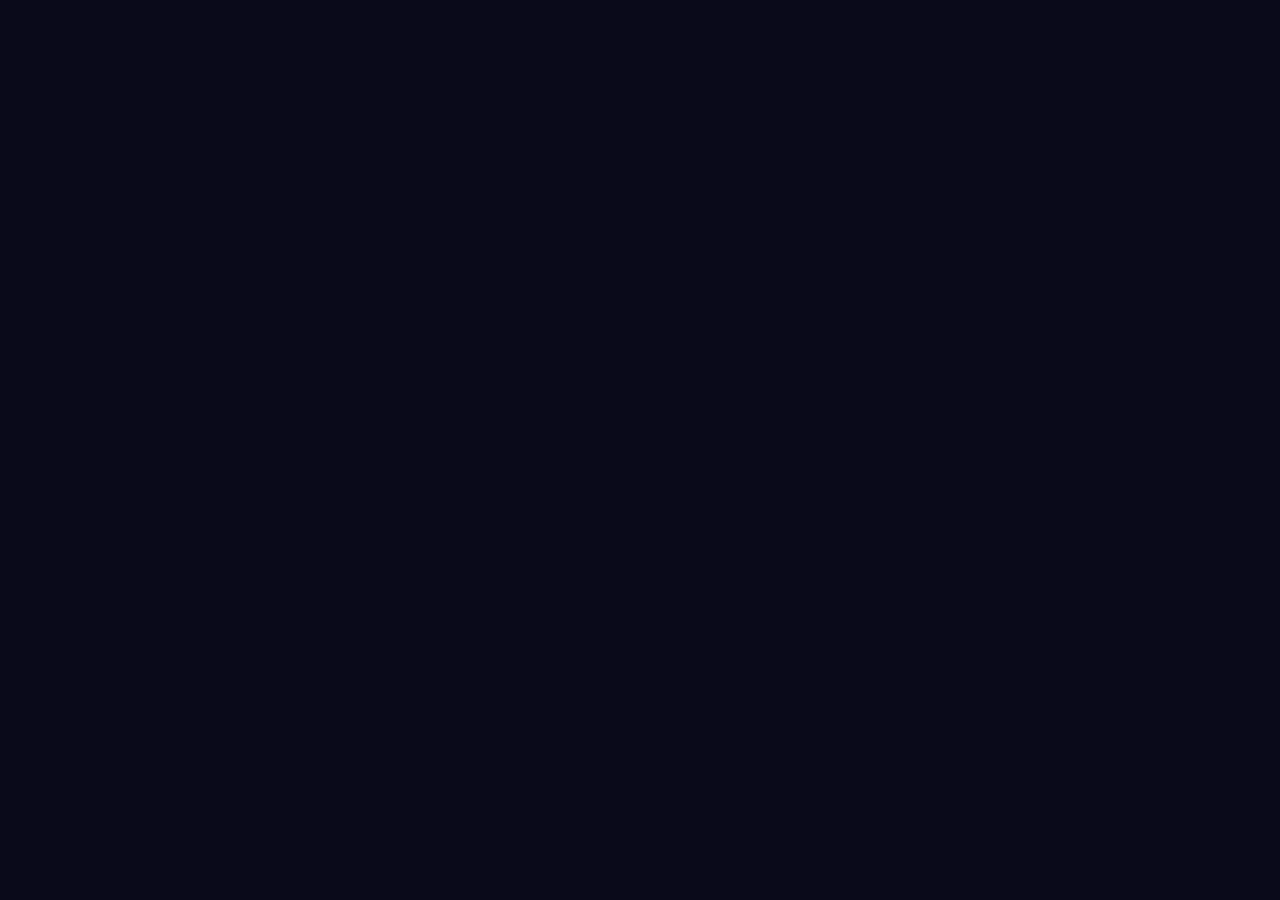
==== 3d_photo_gallery.html @ 7ebd56e5 "3D照片墙 - 球形照片画廊" ====
<!DOCTYPE html>
<html lang="zh-CN">
<head>
    <meta charset="UTF-8">
    <meta name="viewport" content="width=device-width, initial-scale=1.0">
    <title>3D沉浸式照片空间</title>
    <style>
        * { margin: 0; padding: 0; box-sizing: border-box; }
        html, body { width: 100%; height: 100%; overflow: hidden; background: #0a0a1a; }
        
        .gallery-container {
            width: 100%;
            height: 100%;
            perspective: 1500px;
            position: relative;
            background: radial-gradient(ellipse at center, #1a1a3a 0%, #0a0a1a 70%);
        }

        .space-scene {
            width: 100%;
            height: 100%;
            position: relative;
            transform-style: preserve-3d;
            animation: rotateScene 60s linear infinite;
        }

        .space-scene.paused {
            animation-play-state: paused;
        }

        @keyframes rotateScene {
            from { transform: rotateY(0deg) rotateX(-10deg); }
            to { transform: rotateY(360deg) rotateX(-10deg); }
        }

        .stars {
            position: absolute;
            width: 2000px;
            height: 2000px;
            top: 50%;
            left: 50%;
            margin: -1000px 0 0 -1000px;
            background-image: 
                radial-gradient(2px 2px at 20px 30px, #fff, transparent),
                radial-gradient(2px 2px at 40px 70px, rgba(255,255,255,0.8), transparent),
                radial-gradient(1px 1px at 90px 40px, #fff, transparent),
                radial-gradient(2px 2px at 160px 120px, rgba(255,255,255,0.9), transparent),
                radial-gradient(1px 1px at 230px 80px, #fff, transparent),
                radial-gradient(2px 2px at 300px 150px, rgba(255,255,255,0.7), transparent),
                radial-gradient(1px 1px at 370px 50px, #fff, transparent),
                radial-gradient(2px 2px at 450px 200px, rgba(255,255,255,0.8), transparent);
            background-repeat: repeat;
            background-size: 500px 250px;
            transform: translateZ(-500px);
            opacity: 0.8;
        }

        .photo-container {
            position: absolute;
            width: 100%;
            height: 100%;
            transform-style: preserve-3d;
        }

        .photo-card {
            position: absolute;
            width: 180px;
            height: 135px;
            left: 50%;
            top: 50%;
            margin-left: -90px;
            margin-top: -67px;
            transform-style: preserve-3d;
            transition: transform 0.3s ease;
            cursor: pointer;
        }

        .photo-card:hover {
            transform: scale(1.1) !important;
            z-index: 100;
        }

        .photo-card-inner {
            width: 100%;
            height: 100%;
            position: relative;
            transform-style: preserve-3d;
            box-shadow: 0 10px 30px rgba(0, 0, 0, 0.5), 0 0 40px rgba(100, 150, 255, 0.2);
            border-radius: 8px;
            overflow: hidden;
        }

        .photo-card-inner::before {
            content: '';
            position: absolute;
            top: 0;
            left: 0;
            right: 0;
            bottom: 0;
            background: linear-gradient(135deg, rgba(100, 150, 255, 0.1) 0%, transparent 50%);
            pointer-events: none;
            z-index: 1;
        }

        .photo-image {
            width: 100%;
            height: 100%;
            object-fit: cover;
            backface-visibility: hidden;
        }

        .photo-card.loading .photo-image {
            opacity: 0;
        }

        .photo-card.loading::before {
            content: '';
            position: absolute;
            top: 50%;
            left: 50%;
            width: 30px;
            height: 30px;
            margin: -15px 0 0 -15px;
            border: 2px solid rgba(100, 150, 255, 0.3);
            border-top-color: #6496ff;
            border-radius: 50%;
            animation: spin 1s linear infinite;
            z-index: 2;
        }

        @keyframes spin { to { transform: rotate(360deg); } }

        .photo-fallback {
            display: none;
            position: absolute;
            top: 0;
            left: 0;
            width: 100%;
            height: 100%;
            background: linear-gradient(135deg, #2a2a4a, #1a1a3a);
            justify-content: center;
            align-items: center;
            color: #666;
            font-size: 12px;
        }

        .photo-card.loading .photo-fallback {
            display: flex;
        }

        .floating-particles {
            position: absolute;
            width: 100%;
            height: 100%;
            pointer-events: none;
        }

        .particle {
            position: absolute;
            width: 4px;
            height: 4px;
            background: radial-gradient(circle, rgba(100, 150, 255, 0.8), transparent);
            border-radius: 50%;
            animation: float 8s ease-in-out infinite;
        }

        @keyframes float {
            0%, 100% { transform: translateY(0) translateX(0); opacity: 0.3; }
            25% { transform: translateY(-20px) translateX(10px); opacity: 0.8; }
            50% { transform: translateY(0) translateX(-10px); opacity: 0.5; }
            75% { transform: translateY(20px) translateX(5px); opacity: 0.7; }
        }

        .controls {
            position: fixed;
            bottom: 30px;
            left: 50%;
            transform: translateX(-50%);
            display: flex;
            gap: 15px;
            z-index: 1000;
        }

        .control-btn {
            width: 50px;
            height: 50px;
            border: none;
            border-radius: 50%;
            background: rgba(100, 150, 255, 0.2);
            color: white;
            font-size: 18px;
            cursor: pointer;
            transition: all 0.3s ease;
            backdrop-filter: blur(10px);
            border: 1px solid rgba(255, 255, 255, 0.2);
        }

        .control-btn:hover {
            background: rgba(100, 150, 255,
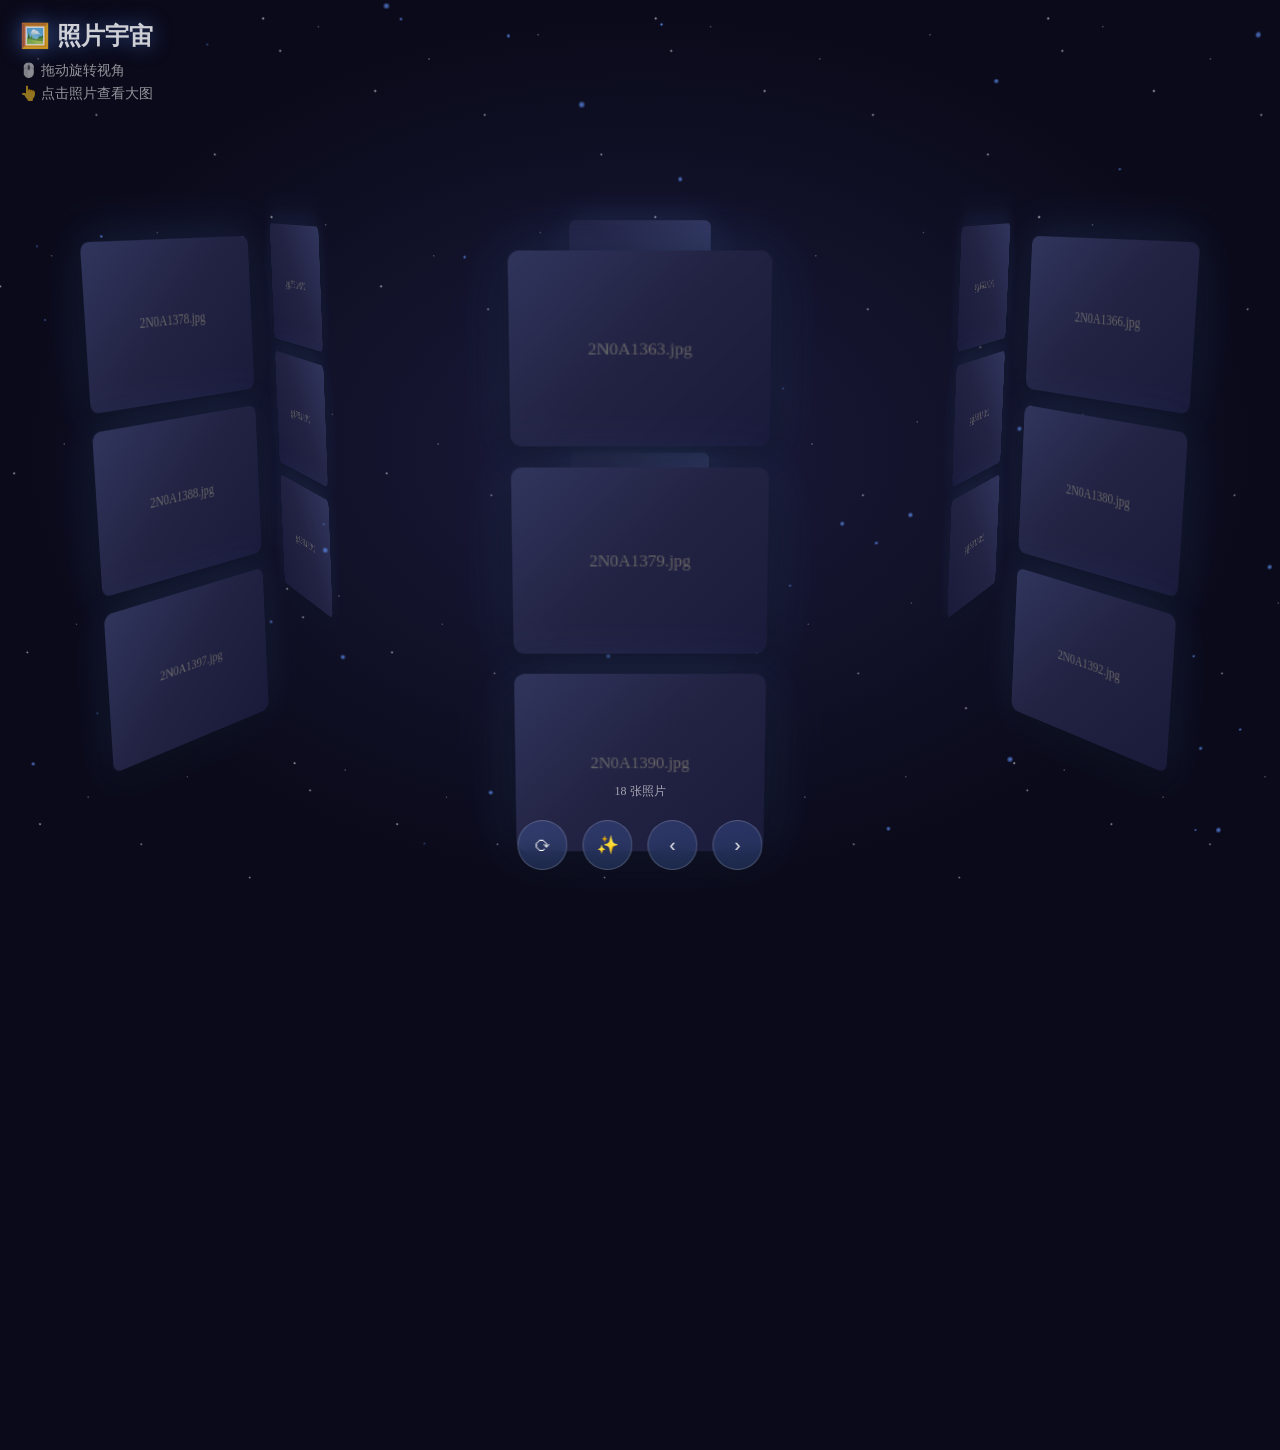
==== commit e6a57586: "fix: 修复移动端双指缩放 & 调整缩放范围" ====
--- a/3d_photo_gallery.html
+++ b/3d_photo_gallery.html
@@ -196,4 +196,420 @@
         }
 
         .control-btn:hover {
-            background: rgba(100, 150, 255,+            background: rgba(100, 150, 255, 0.4);
+            transform: scale(1.1);
+            box-shadow: 0 0 20px rgba(100, 150, 255, 0.5);
+        }
+
+        .control-btn.active {
+            background: #6496ff;
+        }
+
+        .info-panel {
+            position: fixed;
+            top: 20px;
+            left: 20px;
+            color: rgba(255, 255, 255, 0.8);
+            font-family: 'Segoe UI', sans-serif;
+            z-index: 1000;
+        }
+
+        .info-panel h1 {
+            font-size: 24px;
+            margin-bottom: 10px;
+            text-shadow: 0 0 20px rgba(100, 150, 255, 0.5);
+        }
+
+        .info-panel p {
+            font-size: 14px;
+            margin: 5px 0;
+            opacity: 0.7;
+        }
+
+        .stats {
+            position: fixed;
+            bottom: 100px;
+            left: 50%;
+            transform: translateX(-50%);
+            color: rgba(255, 255, 255, 0.6);
+            font-size: 12px;
+            z-index: 1000;
+        }
+
+        .fullscreen-overlay {
+            display: none;
+            position: fixed;
+            top: 0;
+            left: 0;
+            width: 100%;
+            height: 100%;
+            background: rgba(0, 0, 0, 0.95);
+            justify-content: center;
+            align-items: center;
+            z-index: 2000;
+            cursor: zoom-out;
+        }
+
+        .fullscreen-overlay.active {
+            display: flex;
+        }
+
+        .fullscreen-image {
+            max-width: 90vw;
+            max-height: 90vh;
+            object-fit: contain;
+            border-radius: 8px;
+            box-shadow: 0 20px 60px rgba(0, 0, 0, 0.8);
+        }
+
+        .loading-screen {
+            position: fixed;
+            top: 0;
+            left: 0;
+            width: 100%;
+            height: 100%;
+            background: linear-gradient(135deg, #0a0a1a 0%, #1a1a3a 100%);
+            display: flex;
+            flex-direction: column;
+            justify-content: center;
+            align-items: center;
+            z-index: 3000;
+        }
+
+        .loading-screen.hidden {
+            display: none;
+        }
+
+        .loading-spinner {
+            width: 60px;
+            height: 60px;
+            border: 3px solid rgba(100, 150, 255, 0.3);
+            border-top-color: #6496ff;
+            border-radius: 50%;
+            animation: spin 1s linear infinite;
+        }
+
+        .loading-text {
+            margin-top: 20px;
+            color: rgba(255, 255, 255, 0.7);
+            font-size: 14px;
+        }
+
+        .loading-bar {
+            width: 200px;
+            height: 3px;
+            background: rgba(255, 255, 255, 0.2);
+            margin-top: 15px;
+            border-radius: 2px;
+            overflow: hidden;
+        }
+
+        .loading-bar-progress {
+            width: 0%;
+            height: 100%;
+            background: linear-gradient(90deg, #6496ff, #a8c5ff);
+            transition: width 0.3s ease;
+        }
+
+        @media (max-width: 768px) {
+            .photo-card {
+                width: 120px;
+                height: 90px;
+                margin-left: -60px;
+                margin-top: -45px;
+            }
+
+            .control-btn {
+                width: 40px;
+                height: 40px;
+                font-size: 14px;
+            }
+
+            .info-panel h1 {
+                font-size: 18px;
+            }
+
+            .info-panel p {
+                font-size: 12px;
+            }
+        }
+    </style>
+</head>
+<body>
+    <div class="loading-screen" id="loadingScreen">
+        <div class="loading-spinner"></div>
+        <div class="loading-text" id="loadingText">正在准备照片...</div>
+        <div class="loading-bar">
+            <div class="loading-bar-progress" id="loadingProgress"></div>
+        </div>
+    </div>
+
+    <div class="gallery-container" id="galleryContainer">
+        <div class="space-scene" id="spaceScene">
+            <div class="stars"></div>
+            
+            <div class="floating-particles" id="particles"></div>
+            
+            <div class="photo-container" id="photoContainer"></div>
+        </div>
+    </div>
+
+    <div class="info-panel">
+        <h1>🖼️ 照片宇宙</h1>
+        <p>🖱️ 拖动旋转视角</p>
+        <p>👆 点击照片查看大图</p>
+    </div>
+
+    <div class="controls">
+        <button class="control-btn" id="autoRotateBtn" title="自动旋转">⟳</button>
+        <button class="control-btn" id="particleBtn" title="粒子效果">✨</button>
+        <button class="control-btn" id="prevBtn" title="上一张">‹</button>
+        <button class="control-btn" id="nextBtn" title="下一张">›</button>
+    </div>
+
+    <div class="stats">
+        <span id="photoCount">0</span> 张照片
+    </div>
+
+    <div class="fullscreen-overlay" id="fullscreenOverlay">
+        <img src="" alt="Fullscreen" class="fullscreen-image" id="fullscreenImage">
+    </div>
+
+    <script>
+        const photosData = [
+            {"file_name": "2N0A1363.jpg", "file_uri": "https://res-pri.pixcheese.com/fd91/370481409/eff/ori/afe7c748-a30a-409f-9353-2e863a7d970c.jpg"},
+            {"file_name": "2N0A1366.jpg", "file_uri": "https://res-pri.pixcheese.com/fd91/370481409/eff/ori/24f7fbe1-bb4b-435a-aa93-1fe5bc3c34c8.jpg"},
+            {"file_name": "2N0A1374.jpg", "file_uri": "https://res-pri.pixcheese.com/fd91/370481409/eff/ori/5f6631ef-f158-4e07-be8b-af6a1bdc311a.jpg"},
+            {"file_name": "2N0A1375.jpg", "file_uri": "https://res-pri.pixcheese.com/fd91/370481409/eff/ori/8b681be5-e32f-47ad-8c0c-5fa30ae26f56.jpg"},
+            {"file_name": "2N0A1376.jpg", "file_uri": "https://res-pri.pixcheese.com/fd91/370481409/eff/ori/1b110f5b-f27b-4750-abe7-7fd38356d575.jpg"},
+            {"file_name": "2N0A1378.jpg", "file_uri": "https://res-pri.pixcheese.com/fd91/370481409/eff/ori/2ea0d941-4a4d-48f7-a355-281ebc394d8c.jpg"},
+            {"file_name": "2N0A1379.jpg", "file_uri": "https://res-pri.pixcheese.com/fd91/370481409/eff/ori/00c48091-9507-4270-8930-57f18d28b555.jpg"},
+            {"file_name": "2N0A1380.jpg", "file_uri": "https://res-pri.pixcheese.com/fd91/370481409/eff/ori/99603982-e286-43ed-a498-a35139afcc63.jpg"},
+            {"file_name": "2N0A1383.jpg", "file_uri": "https://res-pri.pixcheese.com/fd91/370481409/eff/ori/2b06c458-b433-499c-b71a-f368776c9e01.jpg"},
+            {"file_name": "2N0A1386.jpg", "file_uri": "https://res-pri.pixcheese.com/fd91/370481409/eff/ori/7d63e7e2-489b-4fde-85ef-69c85ed567f7.jpg"},
+            {"file_name": "2N0A1387.jpg", "file_uri": "https://res-pri.pixcheese.com/fd91/370481409/eff/ori/be3e7109-291f-4839-9d73-39cc064ff88f.jpg"},
+            {"file_name": "2N0A1388.jpg", "file_uri": "https://res-pri.pixcheese.com/fd91/370481409/eff/ori/04631e4c-6446-4f92-b6d1-cbff81ad5e44.jpg"},
+            {"file_name": "2N0A1390.jpg", "file_uri": "https://res-pri.pixcheese.com/fd91/370481409/eff/ori/583da59d-ad45-4856-92c1-a814ed9b3cab.jpg"},
+            {"file_name": "2N0A1392.jpg", "file_uri": "https://res-pri.pixcheese.com/fd91/370481409/eff/ori/cf66f600-01c2-4c62-a285-528b922bfd5d.jpg"},
+            {"file_name": "2N0A1393.jpg", "file_uri": "https://res-pri.pixcheese.com/fd91/370481409/eff/ori/8a048884-3c04-4701-925c-eb9e02413661.jpg"},
+            {"file_name": "2N0A1394.jpg", "file_uri": "https://res-pri.pixcheese.com/fd91/370481409/eff/ori/4836ad76-9918-400f-851f-6fab25efc5ad.jpg"},
+            {"file_name": "2N0A1396.jpg", "file_uri": "https://res-pri.pixcheese.com/fd91/370481409/eff/ori/ba0b99e4-3f2a-426f-bb79-3e70d67f75f8.jpg"},
+            {"file_name": "2N0A1397.jpg", "file_uri": "https://res-pri.pixcheese.com/fd91/370481409/eff/ori/2613d980-4fbd-4188-bfc8-4d6cf395c028.jpg"}
+        ];
+
+        let isAutoRotating = true;
+        let isParticleEnabled = true;
+        let isDragging = false;
+        let lastMouseX = 0;
+        let lastMouseY = 0;
+        let currentRotationY = 0;
+        let currentRotationX = -10;
+        let loadedCount = 0;
+
+        function init() {
+            createParticles();
+            createPhotos();
+        }
+
+        function createParticles() {
+            const container = document.getElementById('particles');
+            const particleCount = 50;
+            
+            for (let i = 0; i < particleCount; i++) {
+                const particle = document.createElement('div');
+                particle.className = 'particle';
+                particle.style.left = Math.random() * 100 + '%';
+                particle.style.top = Math.random() * 100 + '%';
+                particle.style.animationDelay = Math.random() * 8 + 's';
+                particle.style.animationDuration = (6 + Math.random() * 4) + 's';
+                particle.style.width = (2 + Math.random() * 4) + 'px';
+                particle.style.height = particle.style.width;
+                container.appendChild(particle);
+            }
+        }
+
+        function createPhotos() {
+            const container = document.getElementById('photoContainer');
+            const count = photosData.length;
+            const radius = 450;
+            const layers = 3;
+            const photosPerLayer = Math.ceil(count / layers);
+
+            photosData.forEach((photo, index) => {
+                const layer = Math.floor(index / photosPerLayer);
+                const posInLayer = index % photosPerLayer;
+                
+                const angleY = (posInLayer / photosPerLayer) * Math.PI * 2;
+                const layerOffset = (layer - (layers - 1) / 2) * 150;
+                
+                const x = Math.sin(angleY) * radius;
+                const y = layerOffset;
+                const z = Math.cos(angleY) * radius;
+
+                const card = document.createElement('div');
+                card.className = 'photo-card loading';
+                card.style.transform = `translate3d(${x}px, ${y}px, ${z}px) rotateY(${-angleY * 180 / Math.PI}deg)`;
+
+                const inner = document.createElement('div');
+                inner.className = 'photo-card-inner';
+
+                const img = document.createElement('img');
+                img.className = 'photo-image';
+                img.dataset.original = photo.file_uri;
+                img.alt = photo.file_name;
+
+                const fallback = document.createElement('div');
+                fallback.className = 'photo-fallback';
+                fallback.textContent = photo.file_name;
+
+                inner.appendChild(img);
+                inner.appendChild(fallback);
+                card.appendChild(inner);
+                container.appendChild(card);
+
+                const thumbnailUrl = photo.file_uri + (photo.file_uri.includes('?') ? '&' : '?') + 'width=200';
+                const imgLoader = new Image();
+                imgLoader.onload = () => {
+                    img.src = imgLoader.src;
+                    card.classList.remove('loading');
+                    loadedCount++;
+                    updateLoading();
+                };
+                imgLoader.onerror = () => {
+                    card.classList.remove('loading');
+                    img.style.display = 'none';
+                    fallback.style.display = 'flex';
+                    loadedCount++;
+                    updateLoading();
+                };
+                imgLoader.src = thumbnailUrl;
+
+                card.addEventListener('click', () => {
+                    openFullscreen(photo.file_uri);
+                });
+            });
+
+            document.getElementById('photoCount').textContent = photosData.length;
+        }
+
+        function updateLoading() {
+            const progress = (loadedCount / photosData.length) * 100;
+            document.getElementById('loadingProgress').style.width = progress + '%';
+            document.getElementById('loadingText').textContent = `加载中... ${loadedCount}/${photosData.length}`;
+
+            if (loadedCount >= photosData.length) {
+                setTimeout(() => {
+                    document.getElementById('loadingScreen').classList.add('hidden');
+                }, 500);
+            }
+        }
+
+        function toggleAutoRotate() {
+            isAutoRotating = !isAutoRotating;
+            document.getElementById('spaceScene').classList.toggle('paused');
+            document.getElementById('autoRotateBtn').classList.toggle('active');
+        }
+
+        function toggleParticles() {
+            isParticleEnabled = !isParticleEnabled;
+            document.getElementById('particles').style.display = isParticleEnabled ? 'block' : 'none';
+            document.getElementById('particleBtn').classList.toggle('active');
+        }
+
+        function rotateScene(deltaX, deltaY) {
+            currentRotationY += deltaX * 0.5;
+            currentRotationX = Math.max(-30, Math.min(15, currentRotationX + deltaY * 0.3));
+            document.getElementById('spaceScene').style.transform = `rotateY(${currentRotationY}deg) rotateX(${currentRotationX}deg)`;
+        }
+
+        document.getElementById('galleryContainer').addEventListener('mousedown', (e) => {
+            isDragging = true;
+            lastMouseX = e.clientX;
+            lastMouseY = e.clientY;
+            if (isAutoRotating) {
+                toggleAutoRotate();
+            }
+        });
+
+        document.addEventListener('mousemove', (e) => {
+            if (!isDragging) return;
+            const deltaX = e.clientX - lastMouseX;
+            const deltaY = e.clientY - lastMouseY;
+            rotateScene(deltaX, deltaY);
+            lastMouseX = e.clientX;
+            lastMouseY = e.clientY;
+        });
+
+        document.addEventListener('mouseup', () => {
+            isDragging = false;
+        });
+
+        let touchStartX = 0;
+        let touchStartY = 0;
+
+        document.getElementById('galleryContainer').addEventListener('touchstart', (e) => {
+            touchStartX = e.touches[0].clientX;
+            touchStartY = e.touches[0].clientY;
+            if (isAutoRotating) {
+                toggleAutoRotate();
+            }
+        });
+
+        document.getElementById('galleryContainer').addEventListener('touchmove', (e) => {
+            e.preventDefault();
+            const deltaX = e.touches[0].clientX - touchStartX;
+            const deltaY = e.touches[0].clientY - touchStartY;
+            rotateScene(deltaX, deltaY);
+            touchStartX = e.touches[0].clientX;
+            touchStartY = e.touches[0].clientY;
+        });
+
+        document.getElementById('autoRotateBtn').addEventListener('click', toggleAutoRotate);
+        document.getElementById('particleBtn').addEventListener('click', toggleParticles);
+
+        document.getElementById('prevBtn').addEventListener('click', () => {
+            if (isAutoRotating) toggleAutoRotate();
+            rotateScene(-40, 0);
+        });
+
+        document.getElementById('nextBtn').addEventListener('click', () => {
+            if (isAutoRotating) toggleAutoRotate();
+            rotateScene(40, 0);
+        });
+
+        function openFullscreen(url) {
+            const overlay = document.getElementById('fullscreenOverlay');
+            const img = document.getElementById('fullscreenImage');
+            img.src = url;
+            overlay.classList.add('active');
+            document.body.style.overflow = 'hidden';
+        }
+
+        document.getElementById('fullscreenOverlay').addEventListener('click', () => {
+            const overlay = document.getElementById('fullscreenOverlay');
+            overlay.classList.remove('active');
+            document.body.style.overflow = '';
+        });
+
+        document.addEventListener('keydown', (e) => {
+            if (e.key === 'Escape') {
+                const overlay = document.getElementById('fullscreenOverlay');
+                if (overlay.classList.contains('active')) {
+                    overlay.classList.remove('active');
+                    document.body.style.overflow = '';
+                }
+            }
+            if (e.key === 'ArrowLeft') rotateScene(-30, 0);
+            if (e.key === 'ArrowRight') rotateScene(30, 0);
+            if (e.key === 'ArrowUp') rotateScene(0, -5);
+            if (e.key === 'ArrowDown') rotateScene(0, 5);
+        });
+
+        window.addEventListener('resize', () => {
+            document.getElementById('spaceScene').style.transform = `rotateY(${currentRotationY}deg) rotateX(${currentRotationX}deg)`;
+        });
+
+        init();
+    </script>
+</body>
+</html>
